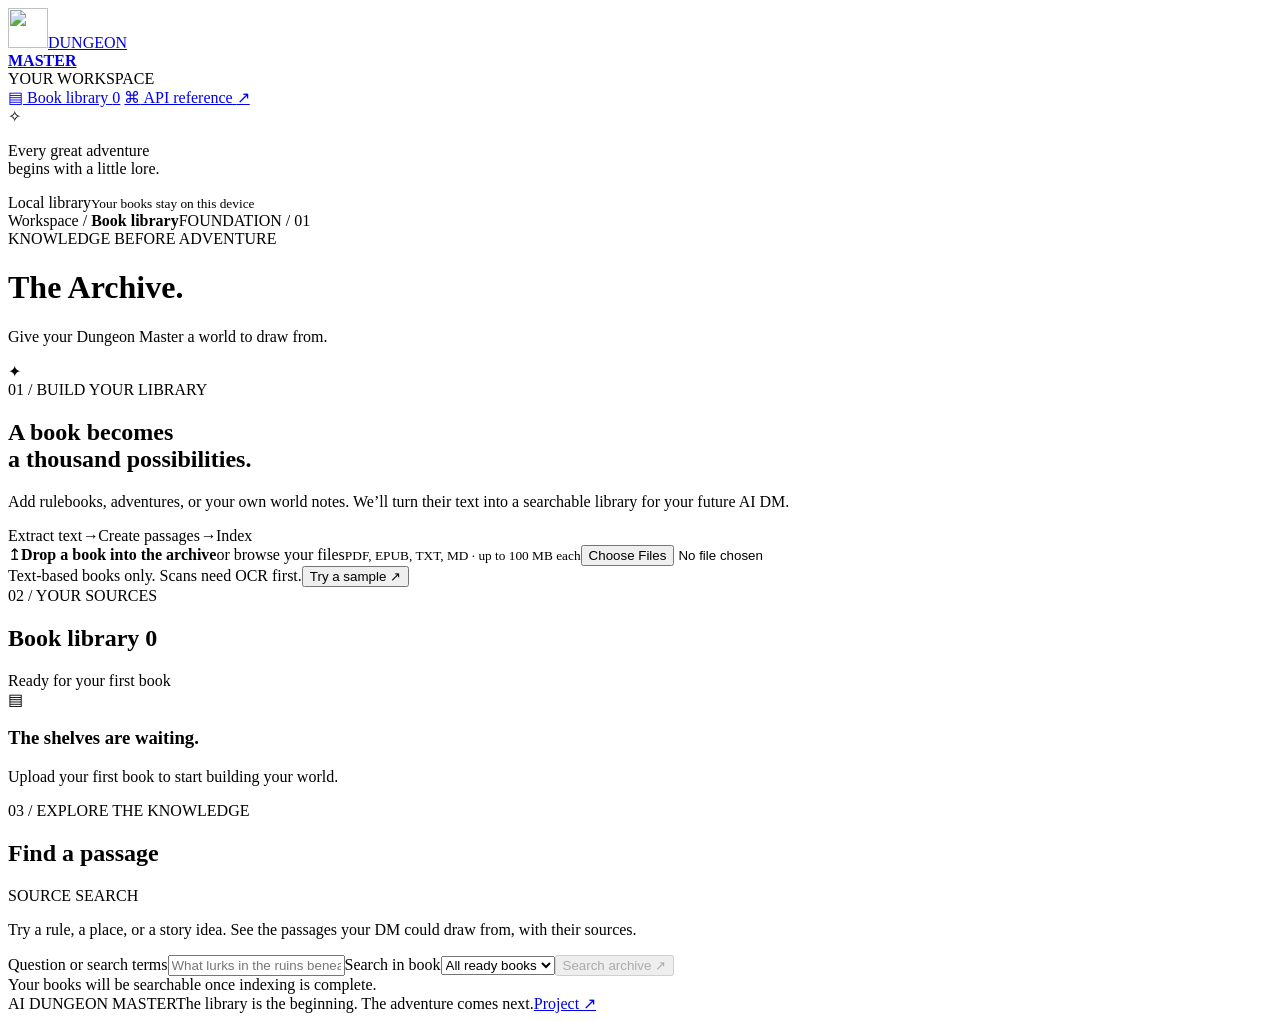
==== dungeon_master/static/index.html @ e52c0052 "Build local book ingestion and retrieval library" ====
<!doctype html>
<html lang="en">
<head>
  <meta charset="utf-8">
  <meta name="viewport" content="width=device-width, initial-scale=1">
  <meta name="theme-color" content="#141715">
  <meta name="description" content="Build your AI Dungeon Master's knowledge library from your books.">
  <title>The Archive · AI Dungeon Master</title>
  <link rel="icon" href="/static/mark.svg" type="image/svg+xml">
  <link rel="stylesheet" href="/static/styles.css">
  <script src="/static/app.js" defer></script>
</head>
<body>
  <aside class="sidebar">
    <a href="/" class="brand"><img src="/static/mark.svg" width="40" height="40" alt=""><span>DUNGEON<br><b>MASTER</b></span></a>
    <div class="workspace-label">YOUR WORKSPACE</div>
    <nav aria-label="Main navigation">
      <a class="nav-link selected" href="/" aria-current="page"><span aria-hidden="true">▤</span> Book library <span class="nav-count" id="nav-count">0</span></a>
      <a class="nav-link" href="/docs" target="_blank" rel="noopener"><span aria-hidden="true">⌘</span> API reference <span class="external" aria-hidden="true">↗</span></a>
    </nav>
    <div class="sidebar-note"><span class="tiny-star" aria-hidden="true">✧</span><p>Every great adventure<br>begins with a little lore.</p></div>
    <div class="local-status"><span class="dot"></span><div>Local library<small>Your books stay on this device</small></div></div>
  </aside>
  <main>
    <header class="topbar"><span>Workspace <span class="slash">/</span> <strong>Book library</strong></span><span class="version">FOUNDATION / 01</span></header>
    <div class="content">
      <div class="page-intro"><div><div class="eyebrow">KNOWLEDGE BEFORE ADVENTURE</div><h1>The Archive<span>.</span></h1><p>Give your Dungeon Master a world to draw from.</p></div><div class="archive-seal" aria-hidden="true">✦</div></div>
      <div class="banner" id="notice" role="status" hidden></div>
      <section class="intake" aria-labelledby="upload-title">
        <div class="intake-intro"><span class="section-index">01 / BUILD YOUR LIBRARY</span><h2 id="upload-title">A book becomes<br>a thousand possibilities.</h2><p>Add rulebooks, adventures, or your own world notes. We’ll turn their text into a searchable library for your future AI DM.</p><div class="pipeline"><span>Extract text</span><i>→</i><span>Create passages</span><i>→</i><span>Index</span></div></div>
        <div class="upload-area">
          <label class="dropzone" id="dropzone" for="book-input"><span class="upload-symbol" aria-hidden="true">↥</span><strong>Drop a book into the archive</strong><span>or <span class="text-link">browse your files</span></span><small id="upload-types">PDF, EPUB, TXT, MD · up to 100 MB each</small><input id="book-input" type="file" accept=".pdf,.epub,.txt,.md" multiple></label>
          <div class="upload-progress" id="upload-progress" hidden><div><span id="upload-message">Uploading…</span><span id="upload-percent"></span></div><progress id="upload-meter" max="100" value="0" aria-label="File upload progress"></progress></div>
          <div class="upload-footnote"><span>Text-based books only. Scans need OCR first.</span><button class="text-button" id="sample-button">Try a sample ↗</button></div>
        </div>
      </section>
      <section class="library-section" aria-labelledby="library-title"><div class="section-heading"><div><span class="section-index">02 / YOUR SOURCES</span><h2 id="library-title">Book library <span class="count" id="book-count">0</span></h2></div><span id="library-summary" class="muted">Ready for your first book</span></div>
        <div id="library-list" class="library-list" aria-live="polite"><div class="empty-state"><span class="empty-book" aria-hidden="true">▤</span><h3>The shelves are waiting.</h3><p>Upload your first book to start building your world.</p></div></div>
      </section>
      <section class="retrieval-section" aria-labelledby="search-title"><div class="section-heading"><div><span class="section-index">03 / EXPLORE THE KNOWLEDGE</span><h2 id="search-title">Find a passage</h2></div><span class="small-tag">SOURCE SEARCH</span></div><p class="search-description">Try a rule, a place, or a story idea. See the passages your DM could draw from, with their sources.</p>
        <form id="search-form"><div class="search-controls"><label class="sr-only" for="search-query">Question or search terms</label><input id="search-query" placeholder="What lurks in the ruins beneath the old city?" minlength="2" maxlength="2000" required><label class="sr-only" for="search-book">Search in book</label><select id="search-book"><option value="">All ready books</option></select><button type="submit" class="primary-button" id="search-button" disabled>Search archive <span aria-hidden="true">↗</span></button></div></form>
        <div class="search-status muted" id="search-status" role="status">Your books will be searchable once indexing is complete.</div>
        <div id="search-results"></div><div class="context-actions" id="context-actions" hidden><span class="muted">Retrieved excerpts, ready for the future DM.</span><button id="copy-context" class="secondary-button">Copy source context</button></div>
      </section>
      <footer><span>AI DUNGEON MASTER</span><span>The library is the beginning. The adventure comes next.</span><a href="https://github.com/DallinPlowman-coder/AI-Dungeon-Master" target="_blank" rel="noopener">Project ↗</a></footer>
    </div>
  </main>
  <dialog id="passage-dialog"><div class="dialog-top"><div><div class="eyebrow">INSIDE THE BOOK</div><h2 id="passage-title">Passages</h2></div><button class="icon-button" id="close-passages" aria-label="Close passages">×</button></div><div id="passage-list"></div><div class="pagination"><button class="secondary-button" id="previous-passages">← Previous</button><span id="passage-range" class="muted"></span><button class="secondary-button" id="next-passages">Next →</button></div></dialog>
</body>
</html>
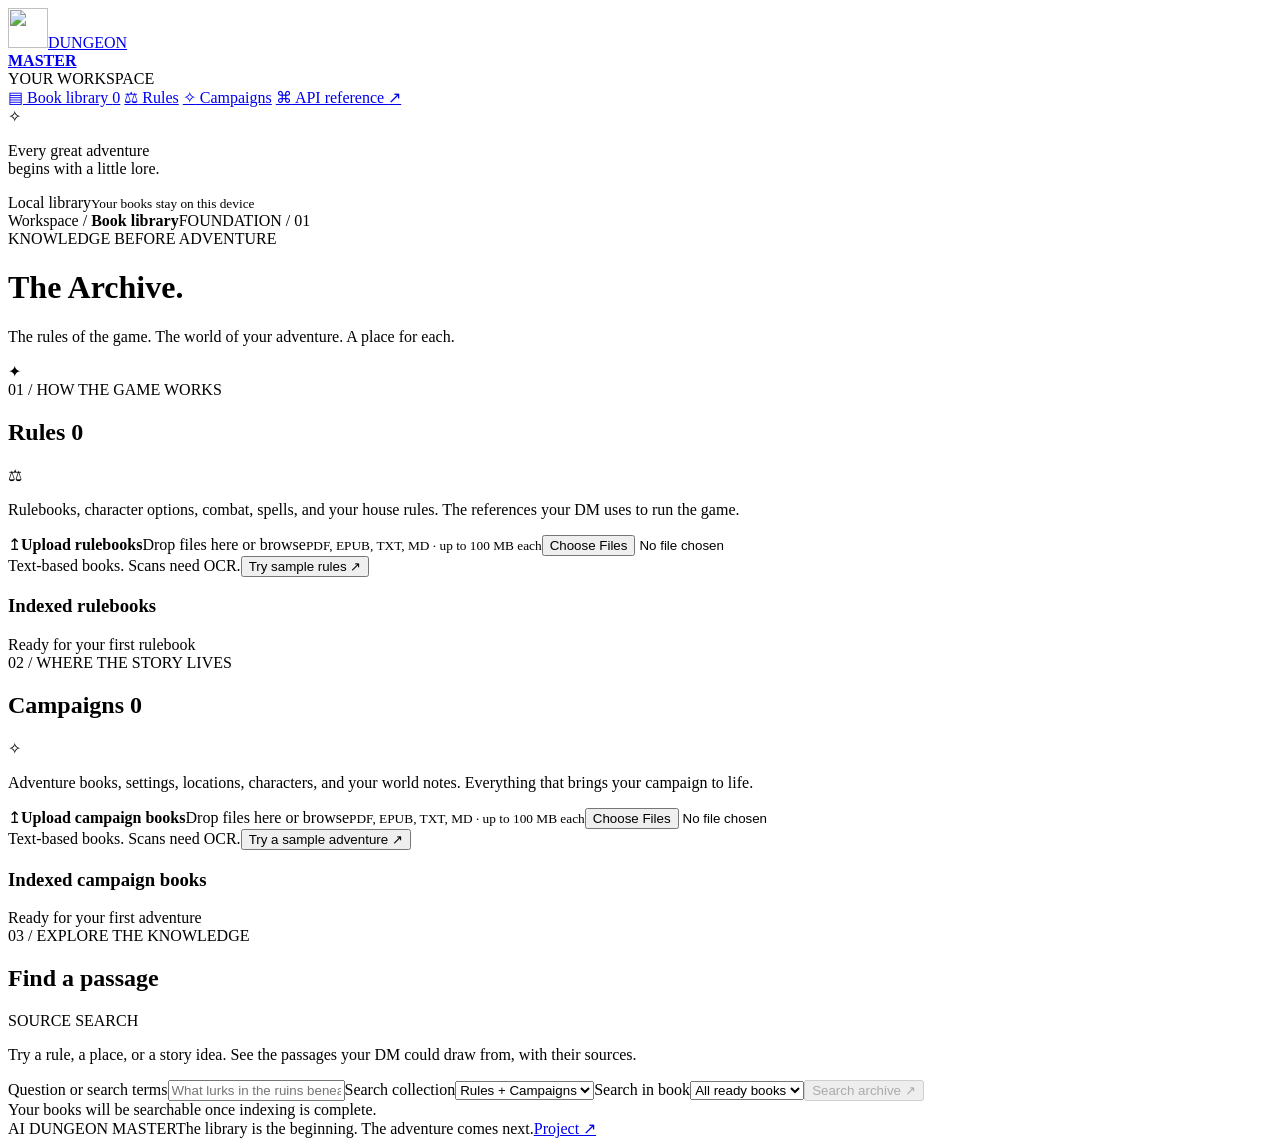
==== commit f15a72f4: "Separate Rules and Campaigns book collections and retrieval" ====
--- a/dungeon_master/static/index.html
+++ b/dungeon_master/static/index.html
@@ -3,7 +3,7 @@
 <head>
   <meta charset="utf-8">
   <meta name="viewport" content="width=device-width, initial-scale=1">
-  <meta name="theme-color" content="#141715">
+  <meta name="theme-color" content="#171419">
   <meta name="description" content="Build your AI Dungeon Master's knowledge library from your books.">
   <title>The Archive · AI Dungeon Master</title>
   <link rel="icon" href="/static/mark.svg" type="image/svg+xml">
@@ -16,6 +16,8 @@
     <div class="workspace-label">YOUR WORKSPACE</div>
     <nav aria-label="Main navigation">
       <a class="nav-link selected" href="/" aria-current="page"><span aria-hidden="true">▤</span> Book library <span class="nav-count" id="nav-count">0</span></a>
+      <a class="nav-link" href="#rules-library"><span aria-hidden="true">⚖</span> Rules</a>
+      <a class="nav-link" href="#campaign-library"><span aria-hidden="true">✧</span> Campaigns</a>
       <a class="nav-link" href="/docs" target="_blank" rel="noopener"><span aria-hidden="true">⌘</span> API reference <span class="external" aria-hidden="true">↗</span></a>
     </nav>
     <div class="sidebar-note"><span class="tiny-star" aria-hidden="true">✧</span><p>Every great adventure<br>begins with a little lore.</p></div>
@@ -24,21 +26,30 @@
   <main>
     <header class="topbar"><span>Workspace <span class="slash">/</span> <strong>Book library</strong></span><span class="version">FOUNDATION / 01</span></header>
     <div class="content">
-      <div class="page-intro"><div><div class="eyebrow">KNOWLEDGE BEFORE ADVENTURE</div><h1>The Archive<span>.</span></h1><p>Give your Dungeon Master a world to draw from.</p></div><div class="archive-seal" aria-hidden="true">✦</div></div>
+      <div class="page-intro"><div><div class="eyebrow">KNOWLEDGE BEFORE ADVENTURE</div><h1>The Archive<span>.</span></h1><p>The rules of the game. The world of your adventure. A place for each.</p></div><div class="archive-seal" aria-hidden="true">✦</div></div>
       <div class="banner" id="notice" role="status" hidden></div>
-      <section class="intake" aria-labelledby="upload-title">
-        <div class="intake-intro"><span class="section-index">01 / BUILD YOUR LIBRARY</span><h2 id="upload-title">A book becomes<br>a thousand possibilities.</h2><p>Add rulebooks, adventures, or your own world notes. We’ll turn their text into a searchable library for your future AI DM.</p><div class="pipeline"><span>Extract text</span><i>→</i><span>Create passages</span><i>→</i><span>Index</span></div></div>
-        <div class="upload-area">
-          <label class="dropzone" id="dropzone" for="book-input"><span class="upload-symbol" aria-hidden="true">↥</span><strong>Drop a book into the archive</strong><span>or <span class="text-link">browse your files</span></span><small id="upload-types">PDF, EPUB, TXT, MD · up to 100 MB each</small><input id="book-input" type="file" accept=".pdf,.epub,.txt,.md" multiple></label>
-          <div class="upload-progress" id="upload-progress" hidden><div><span id="upload-message">Uploading…</span><span id="upload-percent"></span></div><progress id="upload-meter" max="100" value="0" aria-label="File upload progress"></progress></div>
-          <div class="upload-footnote"><span>Text-based books only. Scans need OCR first.</span><button class="text-button" id="sample-button">Try a sample ↗</button></div>
-        </div>
-      </section>
-      <section class="library-section" aria-labelledby="library-title"><div class="section-heading"><div><span class="section-index">02 / YOUR SOURCES</span><h2 id="library-title">Book library <span class="count" id="book-count">0</span></h2></div><span id="library-summary" class="muted">Ready for your first book</span></div>
-        <div id="library-list" class="library-list" aria-live="polite"><div class="empty-state"><span class="empty-book" aria-hidden="true">▤</span><h3>The shelves are waiting.</h3><p>Upload your first book to start building your world.</p></div></div>
-      </section>
+      <div class="collection-grid">
+        <section class="collection-card" id="rules-library" aria-labelledby="rules-title">
+          <div class="section-heading"><div><span class="section-index">01 / HOW THE GAME WORKS</span><h2 id="rules-title">Rules <span class="count" id="rules-count">0</span></h2></div><span class="collection-emblem" aria-hidden="true">⚖</span></div>
+          <p class="collection-description">Rulebooks, character options, combat, spells, and your house rules. The references your DM uses to run the game.</p>
+          <label class="dropzone" id="rules-dropzone" for="rules-input" data-collection="rules"><span class="upload-symbol" aria-hidden="true">↥</span><strong>Upload rulebooks</strong><span>Drop files here or <span class="text-link">browse</span></span><small class="upload-types">PDF, EPUB, TXT, MD · up to 100 MB each</small><input id="rules-input" type="file" accept=".pdf,.epub,.txt,.md" multiple data-collection="rules"></label>
+          <div class="upload-progress" id="rules-progress" hidden><div><span id="rules-message">Uploading…</span><span id="rules-percent"></span></div><progress id="rules-meter" max="100" value="0" aria-label="Rules upload progress"></progress></div>
+          <div class="upload-footnote"><span>Text-based books. Scans need OCR.</span><button class="text-button sample-button" data-collection="rules">Try sample rules ↗</button></div>
+          <div class="collection-sources"><h3>Indexed rulebooks</h3><span id="rules-summary" class="muted">Ready for your first rulebook</span></div>
+          <div id="rules-list" class="library-list" aria-live="polite"></div>
+        </section>
+        <section class="collection-card" id="campaign-library" aria-labelledby="campaign-title">
+          <div class="section-heading"><div><span class="section-index">02 / WHERE THE STORY LIVES</span><h2 id="campaign-title">Campaigns <span class="count" id="campaign-count">0</span></h2></div><span class="collection-emblem" aria-hidden="true">✧</span></div>
+          <p class="collection-description">Adventure books, settings, locations, characters, and your world notes. Everything that brings your campaign to life.</p>
+          <label class="dropzone" id="campaign-dropzone" for="campaign-input" data-collection="campaign"><span class="upload-symbol" aria-hidden="true">↥</span><strong>Upload campaign books</strong><span>Drop files here or <span class="text-link">browse</span></span><small class="upload-types">PDF, EPUB, TXT, MD · up to 100 MB each</small><input id="campaign-input" type="file" accept=".pdf,.epub,.txt,.md" multiple data-collection="campaign"></label>
+          <div class="upload-progress" id="campaign-progress" hidden><div><span id="campaign-message">Uploading…</span><span id="campaign-percent"></span></div><progress id="campaign-meter" max="100" value="0" aria-label="Campaign upload progress"></progress></div>
+          <div class="upload-footnote"><span>Text-based books. Scans need OCR.</span><button class="text-button sample-button" data-collection="campaign">Try a sample adventure ↗</button></div>
+          <div class="collection-sources"><h3>Indexed campaign books</h3><span id="campaign-summary" class="muted">Ready for your first adventure</span></div>
+          <div id="campaign-list" class="library-list" aria-live="polite"></div>
+        </section>
+      </div>
       <section class="retrieval-section" aria-labelledby="search-title"><div class="section-heading"><div><span class="section-index">03 / EXPLORE THE KNOWLEDGE</span><h2 id="search-title">Find a passage</h2></div><span class="small-tag">SOURCE SEARCH</span></div><p class="search-description">Try a rule, a place, or a story idea. See the passages your DM could draw from, with their sources.</p>
-        <form id="search-form"><div class="search-controls"><label class="sr-only" for="search-query">Question or search terms</label><input id="search-query" placeholder="What lurks in the ruins beneath the old city?" minlength="2" maxlength="2000" required><label class="sr-only" for="search-book">Search in book</label><select id="search-book"><option value="">All ready books</option></select><button type="submit" class="primary-button" id="search-button" disabled>Search archive <span aria-hidden="true">↗</span></button></div></form>
+        <form id="search-form"><div class="search-controls"><label class="sr-only" for="search-query">Question or search terms</label><input id="search-query" placeholder="What lurks in the ruins beneath the old city?" minlength="2" maxlength="2000" required><label class="sr-only" for="search-collection">Search collection</label><select id="search-collection"><option value="">Rules + Campaigns</option><option value="rules">Rules only</option><option value="campaign">Campaigns only</option></select><label class="sr-only" for="search-book">Search in book</label><select id="search-book"><option value="">All ready books</option></select><button type="submit" class="primary-button" id="search-button" disabled>Search archive <span aria-hidden="true">↗</span></button></div></form>
         <div class="search-status muted" id="search-status" role="status">Your books will be searchable once indexing is complete.</div>
         <div id="search-results"></div><div class="context-actions" id="context-actions" hidden><span class="muted">Retrieved excerpts, ready for the future DM.</span><button id="copy-context" class="secondary-button">Copy source context</button></div>
       </section>
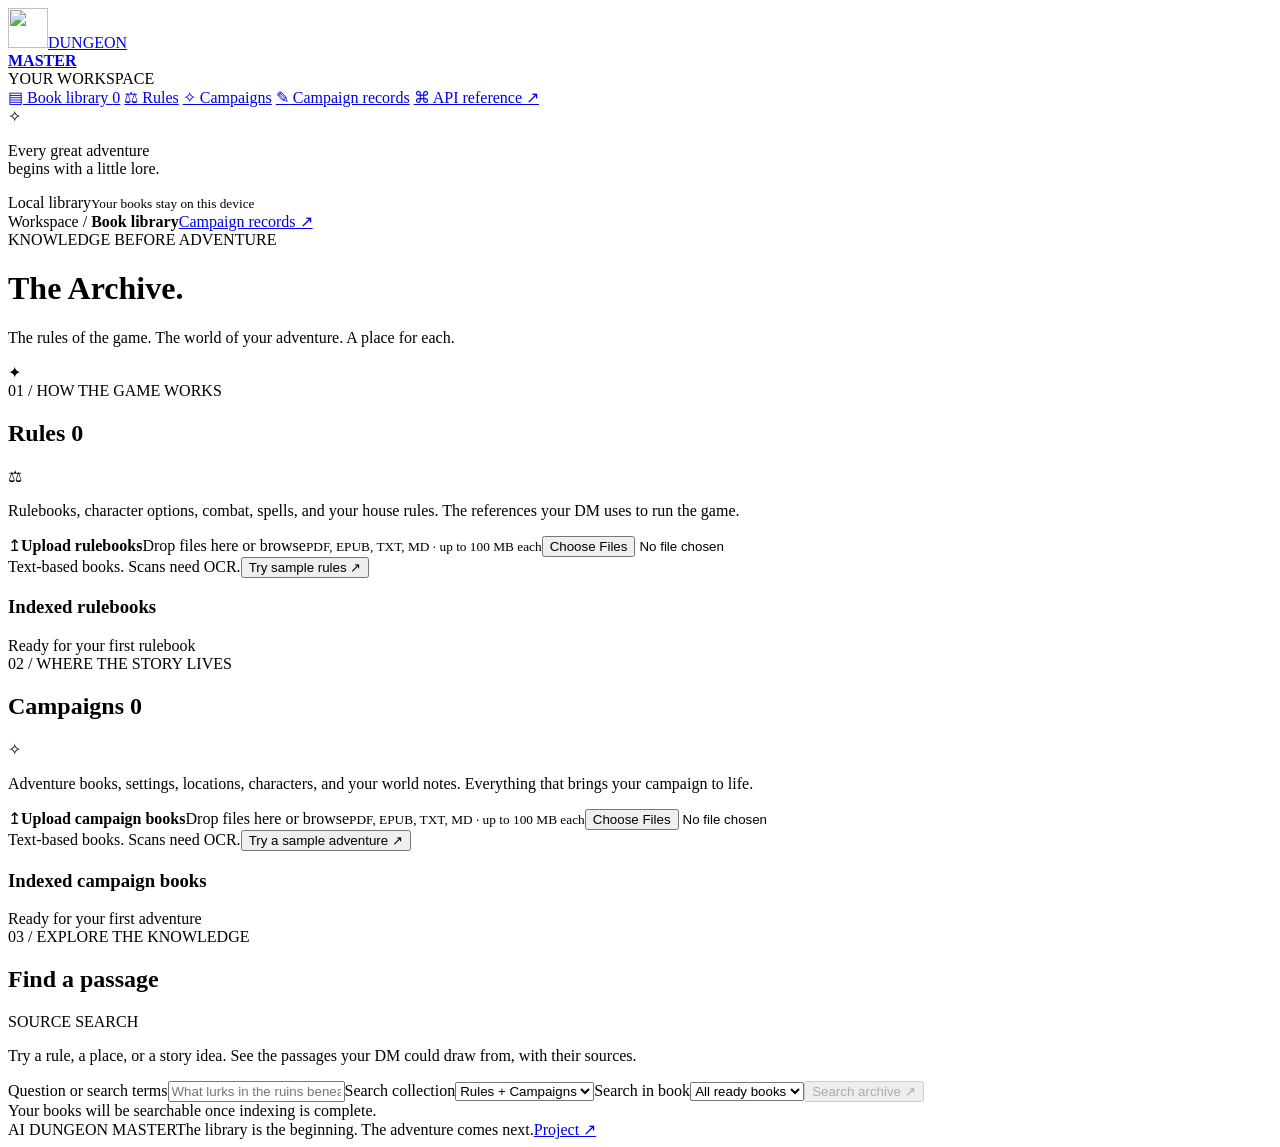
==== commit af0d3c42: "Add campaign records, player exports, and local adventure planning" ====
--- a/dungeon_master/static/index.html
+++ b/dungeon_master/static/index.html
@@ -18,13 +18,14 @@
       <a class="nav-link selected" href="/" aria-current="page"><span aria-hidden="true">▤</span> Book library <span class="nav-count" id="nav-count">0</span></a>
       <a class="nav-link" href="#rules-library"><span aria-hidden="true">⚖</span> Rules</a>
       <a class="nav-link" href="#campaign-library"><span aria-hidden="true">✧</span> Campaigns</a>
+      <a class="nav-link" href="/campaigns"><span aria-hidden="true">✎</span> Campaign records</a>
       <a class="nav-link" href="/docs" target="_blank" rel="noopener"><span aria-hidden="true">⌘</span> API reference <span class="external" aria-hidden="true">↗</span></a>
     </nav>
     <div class="sidebar-note"><span class="tiny-star" aria-hidden="true">✧</span><p>Every great adventure<br>begins with a little lore.</p></div>
     <div class="local-status"><span class="dot"></span><div>Local library<small>Your books stay on this device</small></div></div>
   </aside>
   <main>
-    <header class="topbar"><span>Workspace <span class="slash">/</span> <strong>Book library</strong></span><span class="version">FOUNDATION / 01</span></header>
+    <header class="topbar"><span>Workspace <span class="slash">/</span> <strong>Book library</strong></span><a href="/campaigns">Campaign records ↗</a></header>
     <div class="content">
       <div class="page-intro"><div><div class="eyebrow">KNOWLEDGE BEFORE ADVENTURE</div><h1>The Archive<span>.</span></h1><p>The rules of the game. The world of your adventure. A place for each.</p></div><div class="archive-seal" aria-hidden="true">✦</div></div>
       <div class="banner" id="notice" role="status" hidden></div>
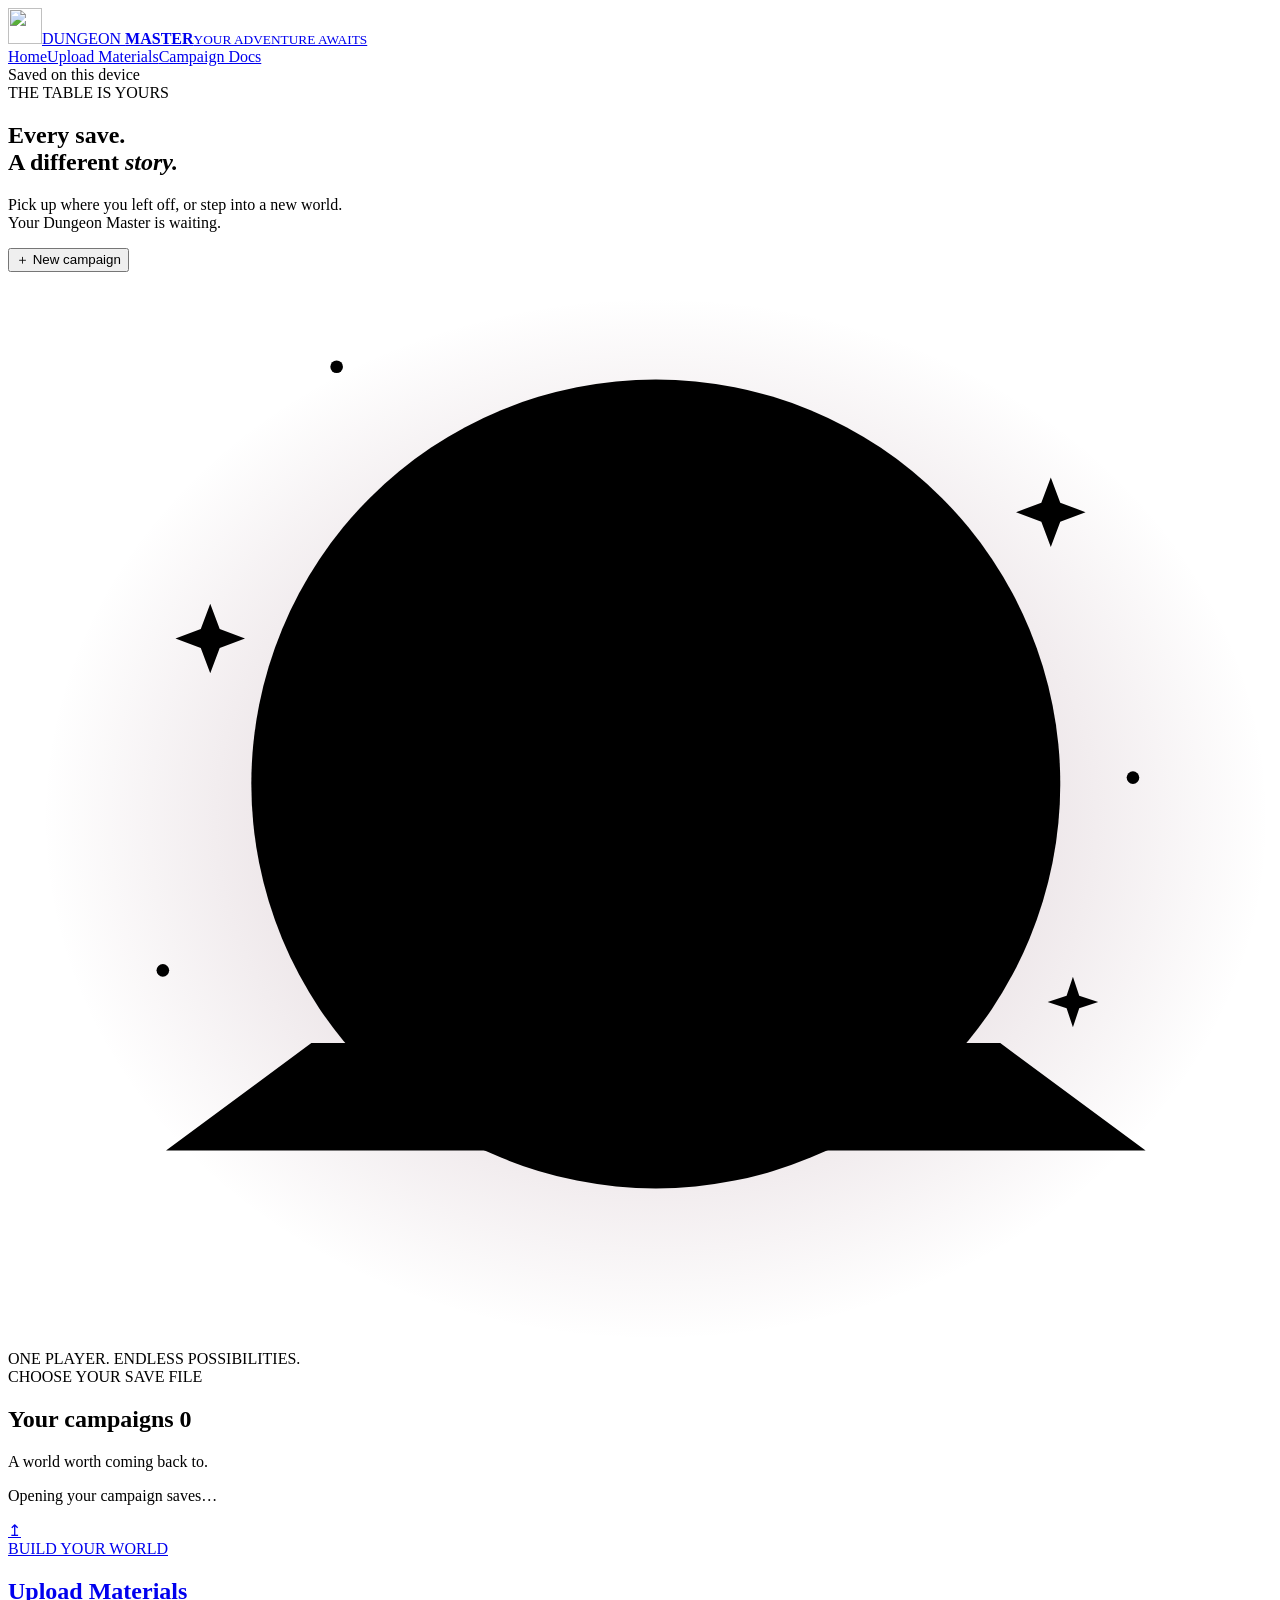
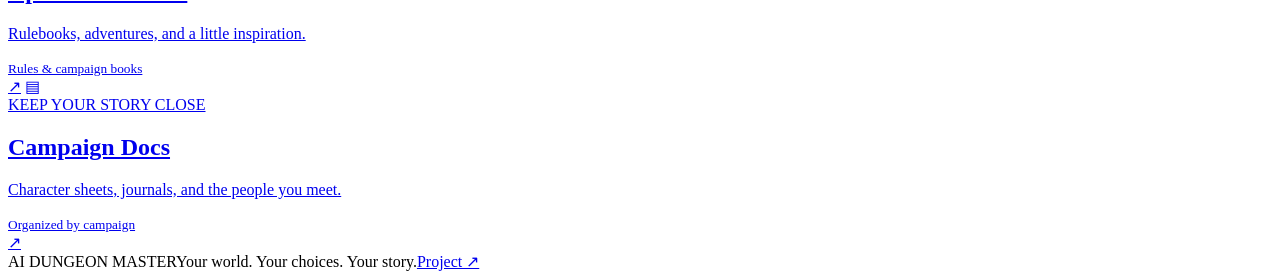
==== commit b49288af: "Add game home with campaign saves and grouped documents" ====
--- a/dungeon_master/static/index.html
+++ b/dungeon_master/static/index.html
@@ -4,59 +4,46 @@
   <meta charset="utf-8">
   <meta name="viewport" content="width=device-width, initial-scale=1">
   <meta name="theme-color" content="#171419">
-  <meta name="description" content="Build your AI Dungeon Master's knowledge library from your books.">
-  <title>The Archive · AI Dungeon Master</title>
+  <meta name="description" content="Choose your campaign, gather your books, and return to the adventure.">
+  <title>Home · AI Dungeon Master</title>
   <link rel="icon" href="/static/mark.svg" type="image/svg+xml">
   <link rel="stylesheet" href="/static/styles.css">
-  <script src="/static/app.js" defer></script>
+  <link rel="stylesheet" href="/static/home.css">
+  <script src="/static/home.js" defer></script>
 </head>
-<body>
-  <aside class="sidebar">
-    <a href="/" class="brand"><img src="/static/mark.svg" width="40" height="40" alt=""><span>DUNGEON<br><b>MASTER</b></span></a>
-    <div class="workspace-label">YOUR WORKSPACE</div>
-    <nav aria-label="Main navigation">
-      <a class="nav-link selected" href="/" aria-current="page"><span aria-hidden="true">▤</span> Book library <span class="nav-count" id="nav-count">0</span></a>
-      <a class="nav-link" href="#rules-library"><span aria-hidden="true">⚖</span> Rules</a>
-      <a class="nav-link" href="#campaign-library"><span aria-hidden="true">✧</span> Campaigns</a>
-      <a class="nav-link" href="/campaigns"><span aria-hidden="true">✎</span> Campaign records</a>
-      <a class="nav-link" href="/docs" target="_blank" rel="noopener"><span aria-hidden="true">⌘</span> API reference <span class="external" aria-hidden="true">↗</span></a>
-    </nav>
-    <div class="sidebar-note"><span class="tiny-star" aria-hidden="true">✧</span><p>Every great adventure<br>begins with a little lore.</p></div>
-    <div class="local-status"><span class="dot"></span><div>Local library<small>Your books stay on this device</small></div></div>
-  </aside>
-  <main>
-    <header class="topbar"><span>Workspace <span class="slash">/</span> <strong>Book library</strong></span><a href="/campaigns">Campaign records ↗</a></header>
-    <div class="content">
-      <div class="page-intro"><div><div class="eyebrow">KNOWLEDGE BEFORE ADVENTURE</div><h1>The Archive<span>.</span></h1><p>The rules of the game. The world of your adventure. A place for each.</p></div><div class="archive-seal" aria-hidden="true">✦</div></div>
-      <div class="banner" id="notice" role="status" hidden></div>
-      <div class="collection-grid">
-        <section class="collection-card" id="rules-library" aria-labelledby="rules-title">
-          <div class="section-heading"><div><span class="section-index">01 / HOW THE GAME WORKS</span><h2 id="rules-title">Rules <span class="count" id="rules-count">0</span></h2></div><span class="collection-emblem" aria-hidden="true">⚖</span></div>
-          <p class="collection-description">Rulebooks, character options, combat, spells, and your house rules. The references your DM uses to run the game.</p>
-          <label class="dropzone" id="rules-dropzone" for="rules-input" data-collection="rules"><span class="upload-symbol" aria-hidden="true">↥</span><strong>Upload rulebooks</strong><span>Drop files here or <span class="text-link">browse</span></span><small class="upload-types">PDF, EPUB, TXT, MD · up to 100 MB each</small><input id="rules-input" type="file" accept=".pdf,.epub,.txt,.md" multiple data-collection="rules"></label>
-          <div class="upload-progress" id="rules-progress" hidden><div><span id="rules-message">Uploading…</span><span id="rules-percent"></span></div><progress id="rules-meter" max="100" value="0" aria-label="Rules upload progress"></progress></div>
-          <div class="upload-footnote"><span>Text-based books. Scans need OCR.</span><button class="text-button sample-button" data-collection="rules">Try sample rules ↗</button></div>
-          <div class="collection-sources"><h3>Indexed rulebooks</h3><span id="rules-summary" class="muted">Ready for your first rulebook</span></div>
-          <div id="rules-list" class="library-list" aria-live="polite"></div>
-        </section>
-        <section class="collection-card" id="campaign-library" aria-labelledby="campaign-title">
-          <div class="section-heading"><div><span class="section-index">02 / WHERE THE STORY LIVES</span><h2 id="campaign-title">Campaigns <span class="count" id="campaign-count">0</span></h2></div><span class="collection-emblem" aria-hidden="true">✧</span></div>
-          <p class="collection-description">Adventure books, settings, locations, characters, and your world notes. Everything that brings your campaign to life.</p>
-          <label class="dropzone" id="campaign-dropzone" for="campaign-input" data-collection="campaign"><span class="upload-symbol" aria-hidden="true">↥</span><strong>Upload campaign books</strong><span>Drop files here or <span class="text-link">browse</span></span><small class="upload-types">PDF, EPUB, TXT, MD · up to 100 MB each</small><input id="campaign-input" type="file" accept=".pdf,.epub,.txt,.md" multiple data-collection="campaign"></label>
-          <div class="upload-progress" id="campaign-progress" hidden><div><span id="campaign-message">Uploading…</span><span id="campaign-percent"></span></div><progress id="campaign-meter" max="100" value="0" aria-label="Campaign upload progress"></progress></div>
-          <div class="upload-footnote"><span>Text-based books. Scans need OCR.</span><button class="text-button sample-button" data-collection="campaign">Try a sample adventure ↗</button></div>
-          <div class="collection-sources"><h3>Indexed campaign books</h3><span id="campaign-summary" class="muted">Ready for your first adventure</span></div>
-          <div id="campaign-list" class="library-list" aria-live="polite"></div>
-        </section>
+<body class="portal-page home-page">
+  <header class="portal-header">
+    <a href="/" class="portal-brand" aria-label="Dungeon Master home"><img src="/static/mark.svg" width="34" height="36" alt=""><span>DUNGEON <b>MASTER</b><small>YOUR ADVENTURE AWAITS</small></span></a>
+    <nav class="portal-nav" aria-label="Main navigation"><a href="/" data-nav="home">Home</a><a href="/materials">Upload Materials</a><a href="/campaign-docs" data-nav="documents">Campaign Docs</a></nav>
+    <span class="portal-local"><i aria-hidden="true"></i> Saved on this device</span>
+  </header>
+  <main class="portal-main">
+    <div id="portal-notice" class="banner" role="status" hidden></div>
+    <section id="home-view" aria-labelledby="home-title">
+      <div class="home-hero">
+        <div class="hero-copy"><span class="eyebrow">THE TABLE IS YOURS</span><h1 id="home-title">Every save.<br>A different <em>story.</em></h1><p>Pick up where you left off, or step into a new world.<br>Your Dungeon Master is waiting.</p><div class="hero-actions"><a id="continue-campaign" class="game-button" hidden>Continue adventure <span aria-hidden="true">→</span></a><button type="button" class="game-button game-button-outline" data-new-campaign><span aria-hidden="true">＋</span> New campaign</button></div></div>
+        <div class="hero-art" aria-hidden="true"><svg viewBox="0 0 400 340"><defs><radialGradient id="hero-glow"><stop stop-color="#7b485c" stop-opacity=".35"/><stop offset="1" stop-color="#7b485c" stop-opacity="0"/></radialGradient></defs><ellipse cx="205" cy="173" rx="194" ry="165" fill="url(#hero-glow)"/><g class="hero-orbits"><circle cx="205" cy="162" r="110"/><circle cx="205" cy="162" r="128"/><path d="M205 18v28m0 232v28M61 162h28m232 0h28M103 60l20 20m164 164 20 20M103 264l20-20M287 80l20-20"/><path d="M96 244 50 278h310l-46-34M75 292h260M108 306h194"/></g><g class="hero-die"><path d="m205 62 87 50v100l-87 50-87-50V112Z"/><path d="m205 62-47 75 47 125 47-125-134-25 87 150 87-150-134 25h94l-134 75h174L205 62Z"/><path class="hero-die-center" d="m158 137 94 0-47 75Z"/></g><g class="hero-stars"><path d="m64 105 3 8 8 3-8 3-3 8-3-8-8-3 8-3ZM330 65l3 8 8 3-8 3-3 8-3-8-8-3 8-3ZM337 223l2 6 6 2-6 2-2 6-2-6-6-2 6-2Z"/><circle cx="104" cy="30" r="2"/><circle cx="356" cy="160" r="2"/><circle cx="49" cy="221" r="2"/></g></svg><span>ONE PLAYER. ENDLESS POSSIBILITIES.</span></div>
       </div>
-      <section class="retrieval-section" aria-labelledby="search-title"><div class="section-heading"><div><span class="section-index">03 / EXPLORE THE KNOWLEDGE</span><h2 id="search-title">Find a passage</h2></div><span class="small-tag">SOURCE SEARCH</span></div><p class="search-description">Try a rule, a place, or a story idea. See the passages your DM could draw from, with their sources.</p>
-        <form id="search-form"><div class="search-controls"><label class="sr-only" for="search-query">Question or search terms</label><input id="search-query" placeholder="What lurks in the ruins beneath the old city?" minlength="2" maxlength="2000" required><label class="sr-only" for="search-collection">Search collection</label><select id="search-collection"><option value="">Rules + Campaigns</option><option value="rules">Rules only</option><option value="campaign">Campaigns only</option></select><label class="sr-only" for="search-book">Search in book</label><select id="search-book"><option value="">All ready books</option></select><button type="submit" class="primary-button" id="search-button" disabled>Search archive <span aria-hidden="true">↗</span></button></div></form>
-        <div class="search-status muted" id="search-status" role="status">Your books will be searchable once indexing is complete.</div>
-        <div id="search-results"></div><div class="context-actions" id="context-actions" hidden><span class="muted">Retrieved excerpts, ready for the future DM.</span><button id="copy-context" class="secondary-button">Copy source context</button></div>
+      <section class="save-section" aria-labelledby="saves-title">
+        <div class="portal-section-heading"><div><span class="section-index">CHOOSE YOUR SAVE FILE</span><h2 id="saves-title">Your campaigns <span id="save-count" class="portal-count">0</span></h2></div><span class="section-aside">A world worth coming back to.</span></div>
+        <div id="save-list" class="save-grid" aria-live="polite"><p class="portal-loading">Opening your campaign saves…</p></div>
       </section>
-      <footer><span>AI DUNGEON MASTER</span><span>The library is the beginning. The adventure comes next.</span><a href="https://github.com/DallinPlowman-coder/AI-Dungeon-Master" target="_blank" rel="noopener">Project ↗</a></footer>
-    </div>
+      <div class="home-tools" aria-label="Campaign preparation">
+        <a class="home-tool" href="/materials"><span class="tool-icon" aria-hidden="true">↥</span><div><span class="section-index">BUILD YOUR WORLD</span><h2>Upload Materials</h2><p>Rulebooks, adventures, and a little inspiration.</p><small id="materials-summary">Rules &amp; campaign books</small></div><span class="tool-arrow" aria-hidden="true">↗</span></a>
+        <a class="home-tool" href="/campaign-docs"><span class="tool-icon" aria-hidden="true">▤</span><div><span class="section-index">KEEP YOUR STORY CLOSE</span><h2>Campaign Docs</h2><p>Character sheets, journals, and the people you meet.</p><small id="documents-summary">Organized by campaign</small></div><span class="tool-arrow" aria-hidden="true">↗</span></a>
+      </div>
+    </section>
+    <section id="documents-view" aria-labelledby="documents-title" hidden>
+      <div class="documents-intro"><div><span class="eyebrow">EVERY CAMPAIGN HAS A PAPER TRAIL</span><h1 id="documents-title">Campaign docs<span>.</span></h1><p>Your character, your history, your world. A separate folio for each adventure.</p></div><a class="text-link" href="/">← Back to save files</a></div>
+      <div class="docs-filter-row"><label for="campaign-filter">Find a campaign</label><input id="campaign-filter" type="search" placeholder="Search campaign or character name…" maxlength="160"><span id="docs-count" class="muted" role="status"></span></div>
+      <div id="campaign-document-list" class="campaign-document-list"><p class="portal-loading">Opening your campaign folios…</p></div>
+    </section>
+    <footer class="portal-footer"><span>AI DUNGEON MASTER</span><span>Your world. Your choices. Your story.</span><a href="https://github.com/DallinPlowman-coder/AI-Dungeon-Master" target="_blank" rel="noopener">Project ↗</a></footer>
   </main>
-  <dialog id="passage-dialog"><div class="dialog-top"><div><div class="eyebrow">INSIDE THE BOOK</div><h2 id="passage-title">Passages</h2></div><button class="icon-button" id="close-passages" aria-label="Close passages">×</button></div><div id="passage-list"></div><div class="pagination"><button class="secondary-button" id="previous-passages">← Previous</button><span id="passage-range" class="muted"></span><button class="secondary-button" id="next-passages">Next →</button></div></dialog>
+  <dialog id="new-save-dialog" class="new-save-dialog" aria-labelledby="new-save-title">
+    <div class="dialog-top"><div><span class="eyebrow">A NEW CHAPTER</span><h2 id="new-save-title">Start an adventure.</h2></div><button type="button" class="icon-button" id="close-new-save" aria-label="Close new campaign">×</button></div>
+    <p>Choose an adventure book. Your campaign gets its own character, journal, relationships, and battle map.</p>
+    <form id="new-save-form"><label>Campaign name<input name="name" required maxlength="160" placeholder="Give this adventure a name…"></label><label>Campaign book<select name="source_book_id" required id="new-save-book"><option value="">Loading adventure books…</option></select></label><p id="new-save-help" class="muted" role="status"></p><div id="new-save-error" class="banner error" role="alert" hidden></div><div class="new-save-actions"><a href="/materials" class="text-link">Upload an adventure ↗</a><button type="submit" id="create-save" class="game-button" disabled>Create campaign <span aria-hidden="true">→</span></button></div></form>
+  </dialog>
 </body>
 </html>
